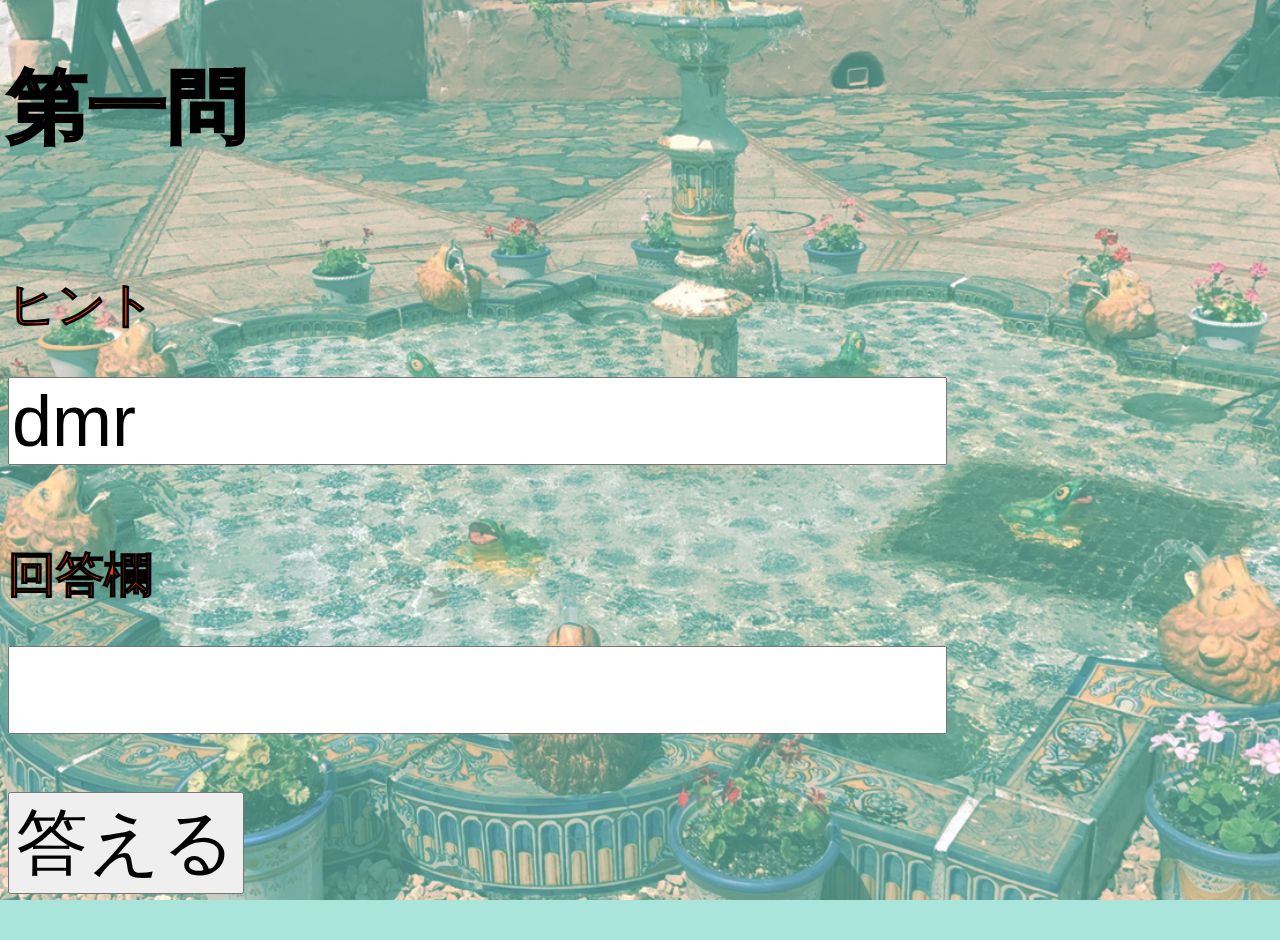
==== question1.html @ 9fe39f51 "Add files via upload" ====
<!DOCTYPE html>
<html>
<head>
<meta charset="utf-8">
<title>第1問</title>
<link rel="stylesheet" type="text/css" href="question1.css">
<script>
//出題と答えをセットで入れる配列
var quizzes = [
    {q:"dmr", a:"ks"},
];
//出題前に取得するオブジェクトを入れておく変数
var quiz;

window.onload = function(){
    init();
};

function init(){
    var r = Math.floor(Math.random() * quizzes.length);
    quiz = quizzes[r];
    
    //問題用のフォームに表示する
    var questionForm = document.querySelector("#question");
    questionForm.value = quiz.q;
    screan.availWidth=100
    screen.availHeight=100
    
}
function doAnswer(){
    //回答用のフォームに入力した値を取得
    var answerForm = document.querySelector("#answer");
    var answer = answerForm.value;
    
    //回答用フォームで入力した内容を削除する
    answerForm.value = "";

    //入力した内容が正しいか調べる
    if (answer == quiz.a) {
        //入力した内容が正解の時
        right();
    } else {
        //入力した内容が不正解の時
        wrong();
    }
}

//正解の時に実行する関数
function right(){
    alert("正解です。次の問題へ進みます。");
    location.href="question2.html";
    init();
}

//不正解の時に実行する関数
function wrong(){
    alert("間違えています。もう一度考えてみてください。");
    
}
</script>
</head>
<body>
<h1>第一問</h1> <br>
 <h2 class="hinto">ヒント</h2>  
<span class="sample1"><h2><input readonly type="text" id="question" value=""></h2></span><br>
<h2 class="hinto">回答欄</h2>
<span class="sample1"><h2><input  type="text" id="answer" value=""></h2></span><br>
<span class="sample1"><h2><input type="button" value="答える"onclick="doAnswer();"></h2></span><br>

</body>
</html>
---- question1.css ----
body{background-image:url(haikei1.jpg) ;
    background-size: cover;               /* 全画面 */
    background-attachment: fixed;         /* 固定 */
    background-position: center center;   /* 縦横中央 */
    background-color: rgba(115, 212, 196, 0.61);
    background-blend-mode: lighten;
}
h1{font-size: 500%;
color:orange;
-webkit-text-stroke: 3px #000;
}
input{font-size: 300%;}
.hinto{font-size: 300%;
color: orangered;
-webkit-text-stroke: 1px rgb(0, 0, 0);
}
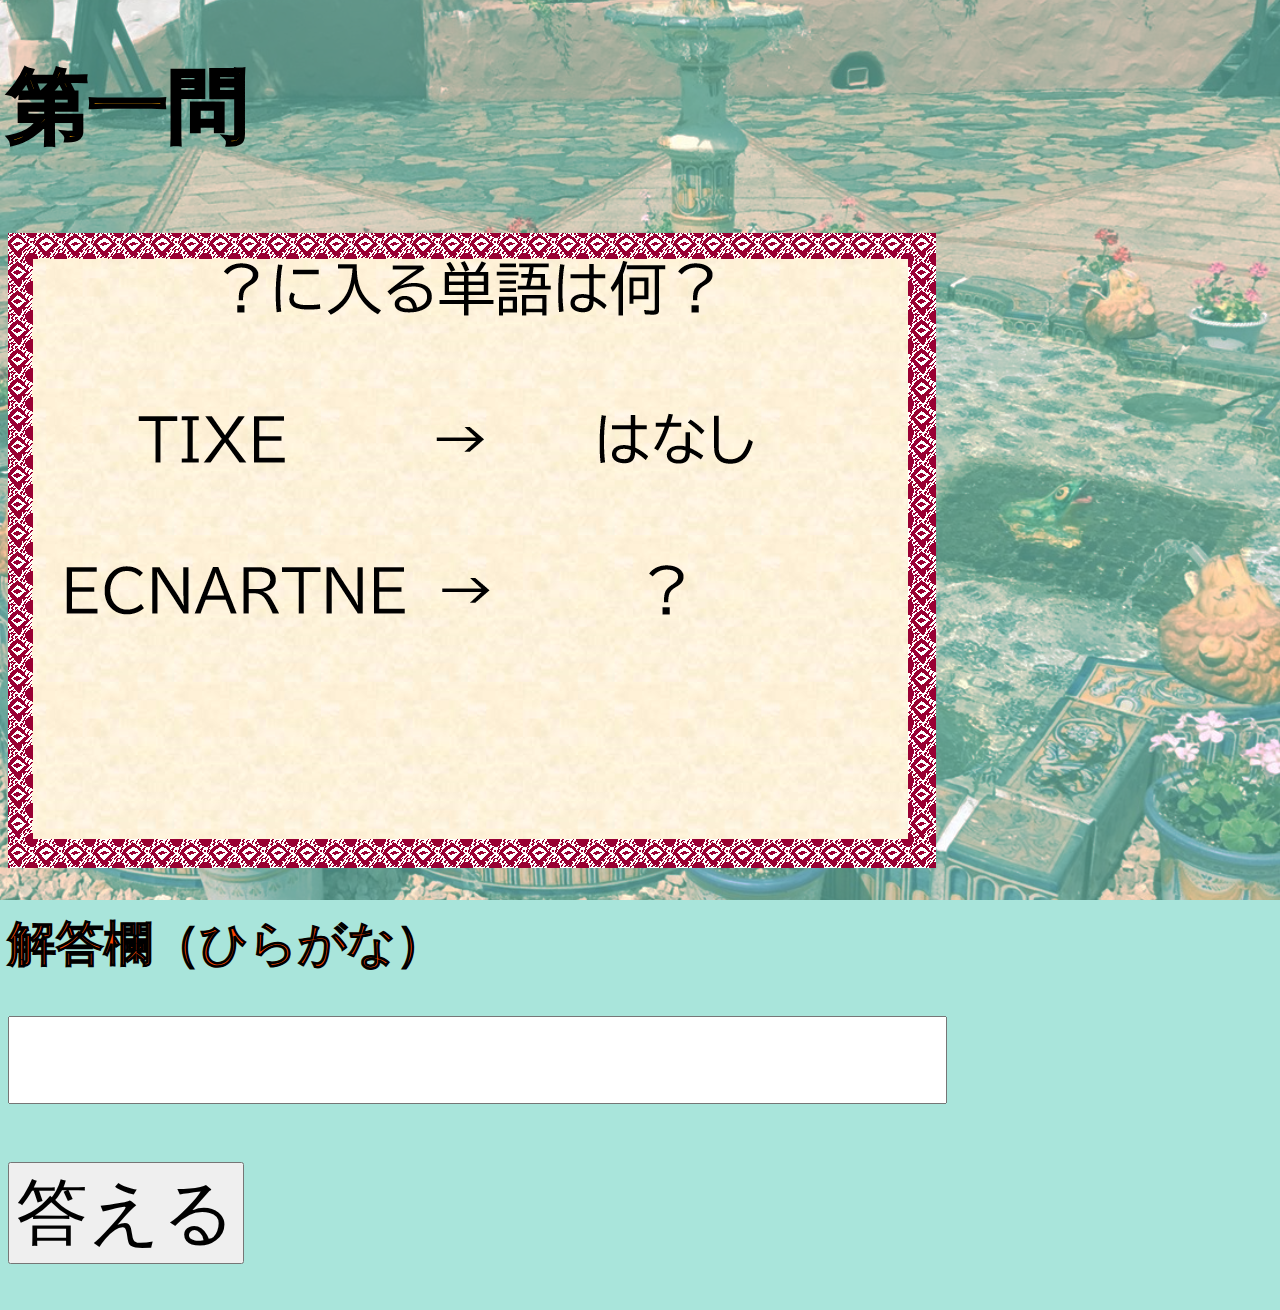
==== commit 74fe56ee: "Add files via upload" ====
--- a/question1.html
+++ b/question1.html
@@ -7,7 +7,7 @@
 <script>
 //出題と答えをセットで入れる配列
 var quizzes = [
-    {q:"dmr", a:"ks"},
+    {q:"", a:"かます"},
 ];
 //出題前に取得するオブジェクトを入れておく変数
 var quiz;
@@ -61,9 +61,8 @@
 </head>
 <body>
 <h1>第一問</h1> <br>
- <h2 class="hinto">ヒント</h2>  
-<span class="sample1"><h2><input readonly type="text" id="question" value=""></h2></span><br>
-<h2 class="hinto">回答欄</h2>
+ <img src="q1h.png">
+<h2 class="hinto">解答欄（ひらがな）</h2>
 <span class="sample1"><h2><input  type="text" id="answer" value=""></h2></span><br>
 <span class="sample1"><h2><input type="button" value="答える"onclick="doAnswer();"></h2></span><br>
 
